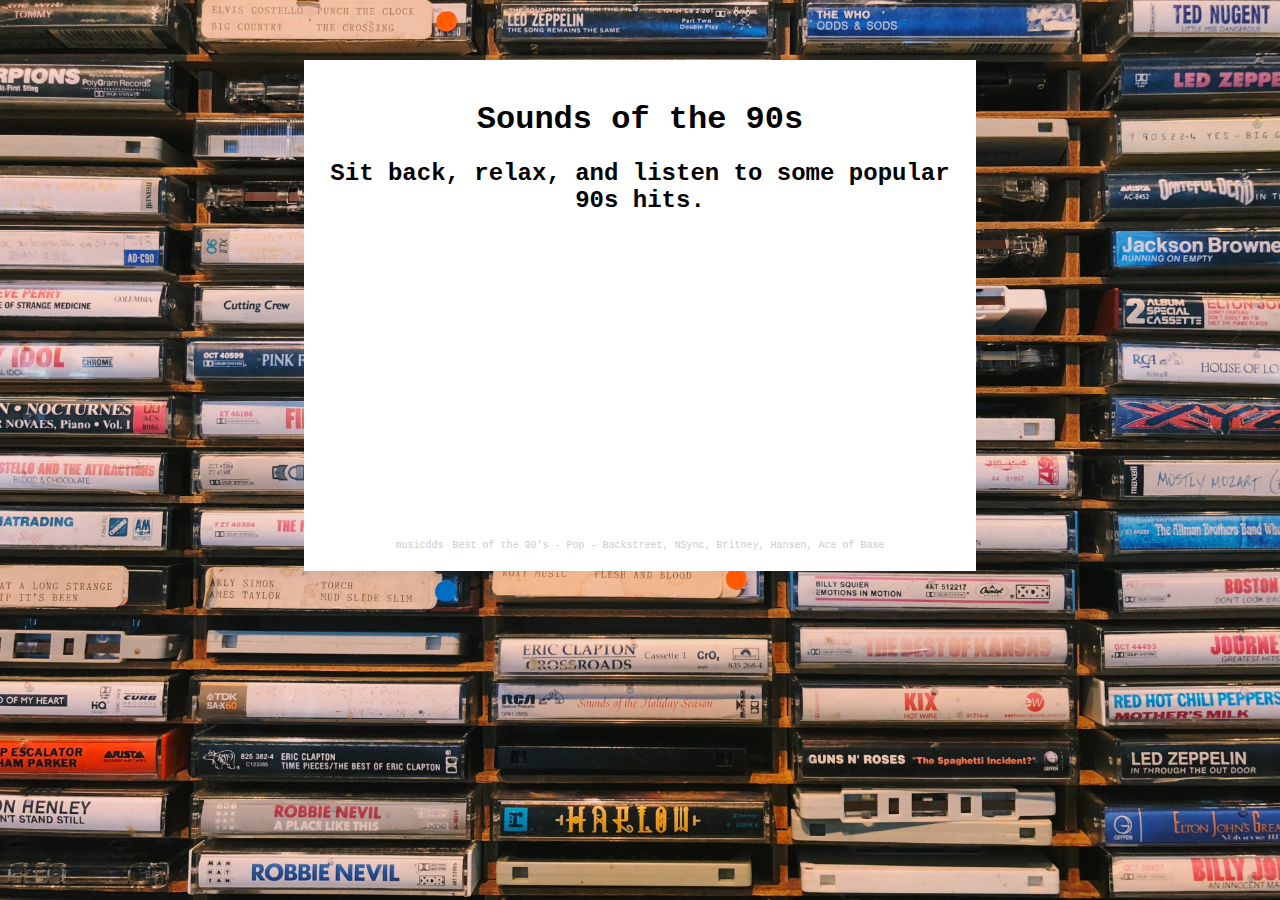
==== 90s-sound.html @ 77cbe44f "work on sound section" ====
<!DOCTYPE html>
<html lang="en">
<head>
    <meta charset="UTF-8">
    <meta http-equiv="X-UA-Compatible" content="IE=edge">
    <meta name="viewport" content="width=device-width, initial-scale=1.0">
    <title>90s Sound</title>
    <link rel="stylesheet" href="style.css">
</head>
<body class="sound">
    <div class="main">
        <h1>Sounds of the 90s</h1>
        <h2>Sit back, relax, and listen to some popular 90s hits.</h2>
        <iframe width="100%" height="300" scrolling="no" frameborder="no" allow="autoplay" src="https://w.soundcloud.com/player/?url=https%3A//api.soundcloud.com/tracks/143419400&color=%23ff5500&auto_play=false&hide_related=false&show_comments=true&show_user=true&show_reposts=false&show_teaser=true&visual=true"></iframe><div style="font-size: 10px; color: #cccccc;line-break: anywhere;word-break: normal;overflow: hidden;white-space: nowrap;text-overflow: ellipsis; font-family: Interstate,Lucida Grande,Lucida Sans Unicode,Lucida Sans,Garuda,Verdana,Tahoma,sans-serif;font-weight: 100;"><a href="https://soundcloud.com/musicdoc15" title="musicdds" target="_blank" style="color: #cccccc; text-decoration: none;">musicdds</a> · <a href="https://soundcloud.com/musicdoc15/final-bb" title="Best of the 90&#x27;s - Pop - Backstreet, NSync, Britney, Hansen, Ace of Base" target="_blank" style="color: #cccccc; text-decoration: none;">Best of the 90&#x27;s - Pop - Backstreet, NSync, Britney, Hansen, Ace of Base</a></div>
    </div> 
</body>
</html>
---- style.css ----
* {
    font-family: 'Courier New', Courier, monospace;
}

.index {
    background-image: url("images/material.jpg");
    background-size: cover;
}

.sound {
    background-image: url("images/cassettes.jpg");
    background-size: cover;
}

.main {
    background-color: white;
    width: 50%;
    margin: auto;
    margin-top: 60px;
    padding: 20px;
    text-align: center;
}
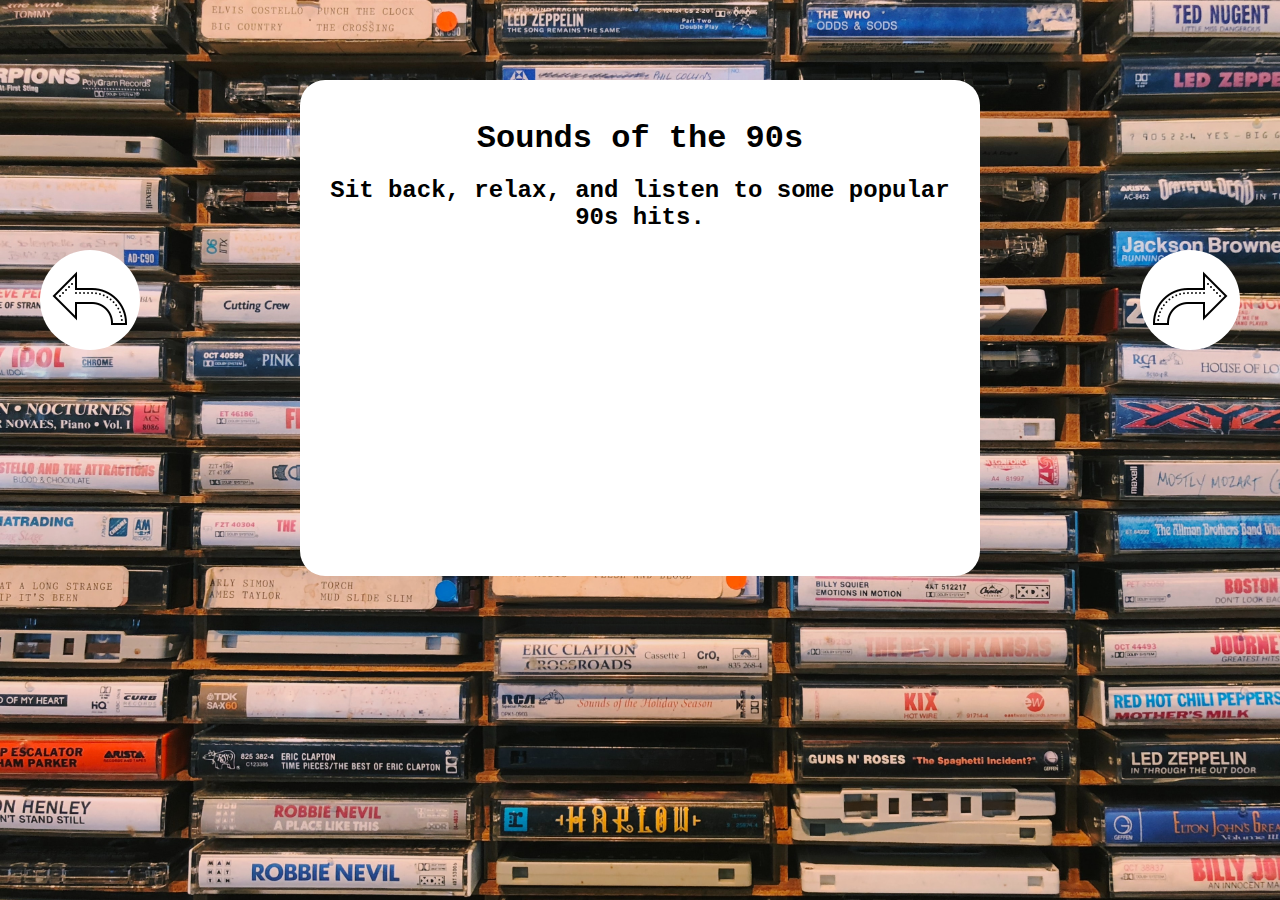
==== commit 02320bff: "Finish Sound, Start Style" ====
--- a/90s-sound.html
+++ b/90s-sound.html
@@ -8,10 +8,20 @@
     <link rel="stylesheet" href="style.css">
 </head>
 <body class="sound">
-    <div class="main">
-        <h1>Sounds of the 90s</h1>
-        <h2>Sit back, relax, and listen to some popular 90s hits.</h2>
-        <iframe width="100%" height="300" scrolling="no" frameborder="no" allow="autoplay" src="https://w.soundcloud.com/player/?url=https%3A//api.soundcloud.com/tracks/143419400&color=%23ff5500&auto_play=false&hide_related=false&show_comments=true&show_user=true&show_reposts=false&show_teaser=true&visual=true"></iframe><div style="font-size: 10px; color: #cccccc;line-break: anywhere;word-break: normal;overflow: hidden;white-space: nowrap;text-overflow: ellipsis; font-family: Interstate,Lucida Grande,Lucida Sans Unicode,Lucida Sans,Garuda,Verdana,Tahoma,sans-serif;font-weight: 100;"><a href="https://soundcloud.com/musicdoc15" title="musicdds" target="_blank" style="color: #cccccc; text-decoration: none;">musicdds</a> · <a href="https://soundcloud.com/musicdoc15/final-bb" title="Best of the 90&#x27;s - Pop - Backstreet, NSync, Britney, Hansen, Ace of Base" target="_blank" style="color: #cccccc; text-decoration: none;">Best of the 90&#x27;s - Pop - Backstreet, NSync, Britney, Hansen, Ace of Base</a></div>
-    </div> 
+    <div class="container">
+        <div class="back">
+            <a href="index.html"><img src="images/back.png" alt="back arrow"></a>
+        </div>
+        <div class="sound-main">
+            <h1>Sounds of the 90s</h1>
+            <h2>Sit back, relax, and listen to some popular 90s hits.</h2>
+            <iframe width="100%" height="300" scrolling="no" frameborder="no" allow="autoplay" src="https://w.soundcloud.com/player/?url=https%3A//api.soundcloud.com/tracks/143419400&color=%23ff5500&auto_play=false&hide_related=false&show_comments=true&show_user=true&show_reposts=false&show_teaser=true&visual=true"></iframe>
+        </div> 
+        
+        <div class="next">
+            <a href="90s-style.html"><img src="images/forward.png" alt="forward arrow"></a>
+        </div>
+    </div>
+
 </body>
 </html>--- a/style.css
+++ b/style.css
@@ -1,5 +1,6 @@
 * {
     font-family: 'Courier New', Courier, monospace;
+    margin: 0;
 }
 
 .index {
@@ -7,16 +8,72 @@
     background-size: cover;
 }
 
+.index-main {
+    width: 50%;
+    margin: auto;
+    margin-top: 200px;
+    text-align: center;
+}
+
+.arrow {
+    padding: 40px;
+}
+
 .sound {
     background-image: url("images/cassettes.jpg");
     background-size: cover;
+    width: 100%;
 }
 
-.main {
+.container {
+    display: flex;
+
+}
+
+.sound-main {
     background-color: white;
     width: 50%;
     margin: auto;
-    margin-top: 60px;
+    margin-top: 80px;
     padding: 20px;
     text-align: center;
+    border-radius: 25px;
+}
+
+.next {
+    float: right;
+    background-color: white;
+    padding: 10px;
+    border-radius: 50px;
+    height: 80px;
+    margin-top: 250px;
+    margin-right: 40px;
+    margin-left: 40px;
+}
+
+.back {
+    float: left;
+    background-color: white;
+    padding: 10px;
+    border-radius: 50px;
+    height: 80px;
+    margin-top: 250px;
+    margin-right: 40px;
+    margin-left: 40px;
+}
+
+h1 {
+    padding: 20px;
+}
+
+h2 {
+    padding-bottom: 20px;
+}
+
+.style {
+    background-image: url("images/denim.jpg");
+}
+
+h1 .style {
+    text-align: center;
 }